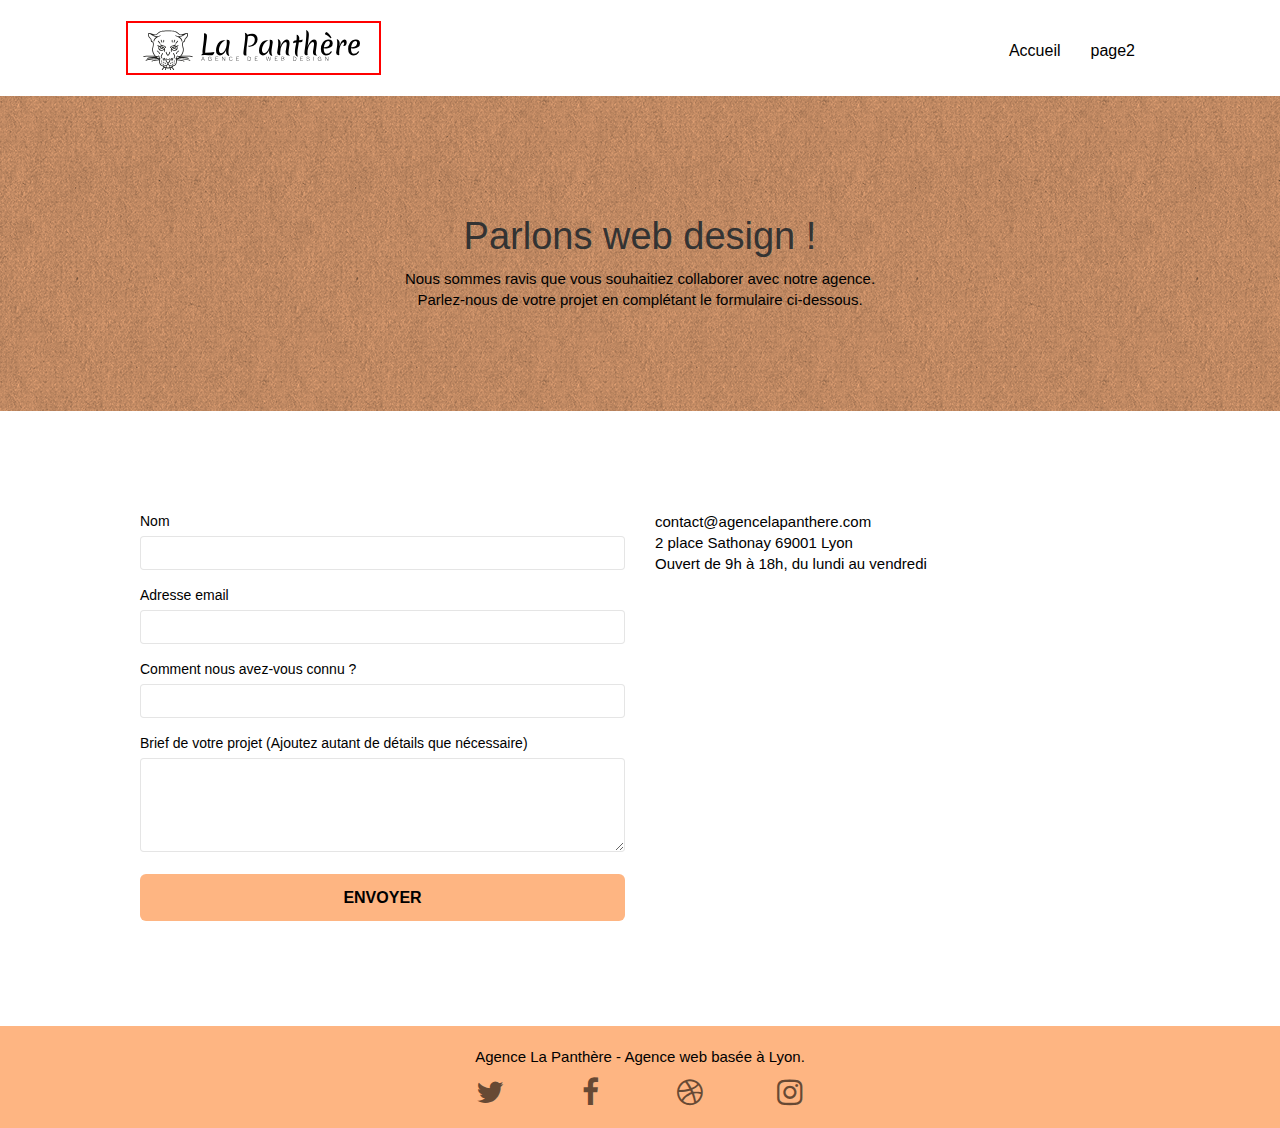
==== page2.html @ 397fa2ea "change" ====
<!doctype html>
<html lang="fr">
<head>
    <meta charset="utf-8">
    <meta name="keywords" content="seo, google, site web, site internet, agence design lyon, agence design, agence design,agence design,agence design,agence design,agence design,agence design,agence design,agence design">
    <meta name="description" content="L'agence La Panthère est une agence de web design qui aide les entreprises a devenir attractives et visibles sur Internet, Nous souhaitons aider les entreprises de la région Lyonnaise à se développer et à connaître le succès">
    <meta name="viewport" content="width=device-width, initial-scale=1.0, viewport-fit=cover">
    <link rel="shortcut icon" type="image/png" href="favicon.jpg">
    
	<link rel="stylesheet" type="text/css" href="./css/bootstrap.css">
	<link rel="stylesheet" type="text/css" href="style.css">
	<link rel="stylesheet" type="text/css" href="./css/font-awesome.css">
	<link rel="stylesheet" type="text/css" href="./css/et-line.css">
	
    
	<script src="./js/jquery-2.1.0.js" defer></script>
	<script src="./js/bootstrap.js" defer></script>
	<script src="./js/blocs.js" defer></script>
	<script src="./js/jqBootstrapValidation.js" defer></script>
	<script src="./js/formHandler.js" defer></script>
    <title>La panthère - agence de web design page 2</title>

    
<!-- Analytics -->
 
<!-- Analytics END -->
    
</head>
<body>
<!-- Principal conteneur -->
<div class="page-container">
    
<!-- bloc-0 -->
<header class="bloc bgc-white l-bloc ">
	<div class="container bloc-sm">
		<nav class="navbar row">
			<div class="navbar-header">
				<a class="navbar-brand" href="la-panthere.html"><img src="img/agence-la-panthere-monochrome.svg" alt="Logo titre, la panthère agence de web design" height="40" /></a>
				<button id="nav-toggle" type="button" class="ui-navbar-toggle navbar-toggle" data-toggle="collapse" data-target=".navbar-1">
					<span class="sr-only">Toggle navigation</span><span class="icon-bar"></span><span class="icon-bar"></span><span class="icon-bar"></span>
				</button>
			</div>
			<div class="collapse navbar-collapse navbar-1 special-dropdown-nav">
				<ul class="site-navigation nav navbar-nav">
					<li>
						<a href="index.html">Accueil</a>
					</li>
					<li>
						<a href="page2.html">page2</a>
					</li>
				</ul>
			</div>
		</nav>
	</div>
</header>
<!-- bloc-0 END -->

<!-- bloc-6 -->
<section class="bloc bg-dots-bg bg-repeat bgc-atomic-tangerine d-bloc bloc-bg-texture texture-paper" id="bloc-6" aria-label="Bannière titre">
	<div class="container bloc-lg">
		<div class="row">
			<div class="col-sm-12">
				<h1 class="text-center hero-bloc-text black">
					Parlons web design !
				</h1>
				<p class="text-center mg-lg black tight-width-whitespace">
					Nous sommes ravis que vous souhaitiez collaborer avec notre agence.<br>
					Parlez-nous de votre projet en complétant le formulaire ci-dessous.
				</p>
			</div>
		</div>
	</div>
</section>
<!-- bloc-6 END -->

<!-- bloc-7 -->
<main class="bloc bgc-white l-bloc">
	<div class="container bloc-lg">
		<div class="row">
			<div class="col-sm-6">
				<form id="form_1" name="form_1">
					<div class="form-group">
						<label for="name">
							Nom
						</label>
						<input aria-label="Nom" name="name" id="name" class="form-control" type="text" required />
					</div>
					<div class="form-group">
						<label for="email">
							Adresse email
						</label>
						<input aria-label="e-mail" name="email" id="email" class="form-control" type="email" required />
					</div>
					<div class="form-group">
						<label for="input_504">
							Comment nous avez-vous connu ?
						</label>
						<input aria-label="comment nous avez-vous connu ?" name="input_504" id="input_504" class="form-control" type="text" required />
					</div>
					<div class="form-group">
						<label for="message">
							Brief de votre projet (Ajoutez autant de détails que nécessaire)<br>
						</label><textarea aria-label="Brief de votre projet" name="message" id="message" class="form-control" rows="4" cols="50" required></textarea>
					</div> 
					<button class="bloc-button btn btn-lg btn-block cta-hero btn-atomic-tangerine" type="submit">
						Envoyer
					</button>
				</form>
			</div>
			<div class="col-sm-6">
				<p>
					contact@agencelapanthere.com<br>2 place Sathonay 69001 Lyon<br>Ouvert de 9h à 18h, du lundi au vendredi<br>
				</p>
			</div>
		</div>
	</div>
</main>
<!-- bloc-7 END -->

<!-- ScrollToTop Button -->
<a class="bloc-button btn btn-d scrollToTop" onclick="scrollToTarget('1')"><span class="fa fa-chevron-up"></span></a>
<!-- ScrollToTop Button END-->


<!-- Footer - bloc-8 -->
<footer class="bloc bgc-atomic-tangerine d-bloc">
	<div class="container bloc-sm">
		<div class="row">
			<div class="col-sm-12">
				<p class="text-center">
					Agence La Panthère - Agence web basée à Lyon.<br>
				</p>
				<div class="row row-no-gutters social">
					<div class="col-sm-3">
						<div class="text-center">
							<a aria-label="Icône Twitter" class="social" href="https://twitter.com/"><span class="fa fa-twitter icon-md"></span></a>
						</div>
					</div>
					<div class="col-sm-3">
						<div class="text-center">
							<a aria-label="Icône Facebook" class="social" href="https://fr-fr.facebook.com/"><span class="fa fa-facebook icon-md"></span></a>
						</div>
					</div>
					<div class="col-sm-3">
						<div class="text-center">
							<a aria-label="Icône Dribble" class="social" href="https://dribbble.com/"><span class="fa fa-dribbble icon-md"></span></a>
						</div>
					</div>
					<div class="col-sm-3">
						<div class="text-center">
							<a aria-label="Icône Instagram" class="social" href="https://www.instagram.com/"><span class="fa fa-instagram icon-md"></span></a>
						</div>
					</div>
				</div>
			</div>
		</div>
	</div>
</footer>
<!-- Footer - bloc-8 END -->

</div>
<!-- Principal conteneur END -->
    

</body>
</html>
---- style.css ----
body {
    margin: 0;
    padding: 0;
    background: #FFF;
    overflow-x: hidden;
    -webkit-font-smoothing: antialiased;
    -moz-osx-font-smoothing: grayscale;
}

a,
button {
    transition: all .3s ease-in-out;
    outline: none!important;
}
button:focus,
a:focus {
    text-decoration: underline;
    cursor: pointer;
    border: 4px solid red;
}

.psize{
    font-size: 22px;
    color: red;
    width: 350px;
    margin: auto;
    letter-spacing: -1px;
    line-height: 25px;
}

.pthin{
    font-size: 17px;
    width: 350px;
    margin: auto;
    font-weight: 200;
}

a,
button {
    transition: all .3s ease-in-out;
    outline: none!important;
}
button:focus,
a:focus {
    text-decoration: underline;
    cursor: pointer;
    border: 4px solid red;
}

.psize{
    font-size: 22px;
    color: red;
    width: 350px;
    margin: auto;
    letter-spacing: -1px;
    line-height: 25px;
}

.pthin{
    font-size: 17px;
    width: 350px;
    margin: auto;
    font-weight: 200;
}

a,
button {
    transition: all .3s ease-in-out;
    outline: none!important;
}

a:hover {
    text-decoration: none;
    cursor: pointer;
}

#page-loading-blocs-notifaction {
    position: fixed;
    top: 0;
    bottom: 0;
    width: 100%;
    z-index: 100000;
    background: #FFFFFF url("img/pageload-spinner.gif") no-repeat center center;
}

.bloc {
    width: 100%;
    clear: both;
    background: 50% 50% no-repeat;
    padding: 0 50px;
    -webkit-background-size: cover;
    -moz-background-size: cover;
    -o-background-size: cover;
    background-size: cover;
    position: relative;
}

.bloc .container {
    padding-left: 0;
    padding-right: 0;
}

.bloc-lg {
    padding: 100px 50px;
}

.bloc-md {
    padding: 50px;
}

.bloc-sm {
    padding: 20px 50px;
}

.bg-center,
.bg-l-edge,
.bg-r-edge,
.bg-t-edge,
.bg-b-edge,
.bg-tl-edge,
.bg-bl-edge,
.bg-tr-edge,
.bg-br-edge,
.bg-repeat {
    -webkit-background-size: auto!important;
    -moz-background-size: auto!important;
    -o-background-size: auto!important;
    background-size: auto!important;
}

.bg-repeat {
    background: repeat;
}

.bg-t-edge {
    background: top no-repeat;
}

.bloc-bg-texture::before {
    content: "";
    background-size: 2px 2px;
    position: absolute;
    top: 0;
    bottom: 0;
    left: 0;
    right: 0;
}

.texture-paper::before {
    background: url("img/texture-paper.png");
    background-size: 280px 280px;
}

.b-parallax {
    background-attachment: fixed;
}

.d-bloc {
    color: rgba(0, 69, 124, 1);
}

.d-bloc button:hover {
    color: rgba(255, 255, 255, .9);
}

.d-bloc .icon-round,
.d-bloc .icon-square,
.d-bloc .icon-rounded,
.d-bloc .icon-semi-rounded-a,
.d-bloc .icon-semi-rounded-b {
    border-color: rgba(255, 255, 255, .9);
}

.d-bloc .divider-h span {
    border-color: rgba(255, 255, 255, .2);
}

.d-bloc .a-btn,
.d-bloc .navbar a,
.d-bloc .navbar-brand,
.d-bloc a .icon-sm,
.d-bloc a .icon-md,
.d-bloc a .icon-lg,
.d-bloc a .icon-xl,
.d-bloc h1 a,
.d-bloc h2 a,
.d-bloc h3 a,
.d-bloc h4 a,
.d-bloc h5 a,
.d-bloc h6 a,
.d-bloc p a {
    color: rgba(0, 0, 0, .6);
}

.d-bloc .a-btn:hover,
.d-bloc .navbar a:hover,
.d-bloc .navbar-brand:hover,
.d-bloc a:hover .icon-sm,
.d-bloc a:hover .icon-md,
.d-bloc a:hover .icon-lg,
.d-bloc a:hover .icon-xl,
.d-bloc h1 a:hover,
.d-bloc h2 a:hover,
.d-bloc h3 a:hover,
.d-bloc h4 a:hover,
.d-bloc h5 a:hover,
.d-bloc h6 a:hover,
.d-bloc p a:hover {
    color: rgba(255, 255, 255, 1);
}

.d-bloc .navbar-toggle .icon-bar {
    background: rgba(255, 255, 255, 1);
}

.d-bloc .btn-wire,
.d-bloc .btn-wire:hover {
    color: rgba(255, 255, 255, 1);
    border-color: rgba(255, 255, 255, 1);
}

.d-bloc .panel {
    color: rgba(0, 0, 0, .5);
}

.d-bloc .panel button:hover {
    color: rgba(0, 0, 0, .7);
}

.d-bloc .panel icon {
    border-color: rgba(0, 0, 0, .7);
}

.d-bloc .panel .divider-h span {
    border-color: rgba(0, 0, 0, .1);
}

.d-bloc .panel .a-btn {
    color: rgba(0, 0, 0, .6);
}

.d-bloc .panel .a-btn:hover {
    color: rgba(0, 0, 0, 1);
}

.d-bloc .panel .btn-wire,
.d-bloc .panel .btn-wire:hover {
    color: rgba(0, 0, 0, .7);
    border-color: rgba(0, 0, 0, .3);
}

.d-bloc .panel,
.l-bloc {
    color: rgba(0, 0, 0, .5);
}

.d-bloc .panel button:hover,
.l-bloc button:hover {
    color: rgba(0, 0, 0, .7);
}

.l-bloc .icon-round,
.l-bloc .icon-square,
.l-bloc .icon-rounded,
.l-bloc .icon-semi-rounded-a,
.l-bloc .icon-semi-rounded-b {
    border-color: rgba(0, 0, 0, .7);
}

.d-bloc .panel .divider-h span,
.l-bloc .divider-h span {
    border-color: rgba(0, 0, 0, .1);
}

.d-bloc .panel .a-btn,
.l-bloc .a-btn,
.l-bloc .navbar a,
.l-bloc .navbar-brand,
.l-bloc a .icon-sm,
.l-bloc a .icon-md,
.l-bloc a .icon-lg,
.l-bloc a .icon-xl,
.l-bloc h1 a,
.l-bloc h2 a,
.l-bloc h3 a,
.l-bloc h4 a,
.l-bloc h5 a,
.l-bloc h6 a,
.l-bloc p a {
    color: rgba(0, 0, 0, .6);
}

.d-bloc .panel .a-btn:hover,
.l-bloc .a-btn:hover,
.l-bloc .navbar a:hover,
.l-bloc .navbar-brand:hover,
.l-bloc a:hover .icon-sm,
.l-bloc a:hover .icon-md,
.l-bloc a:hover .icon-lg,
.l-bloc a:hover .icon-xl,
.l-bloc h1 a:hover,
.l-bloc h2 a:hover,
.l-bloc h3 a:hover,
.l-bloc h4 a:hover,
.l-bloc h5 a:hover,
.l-bloc h6 a:hover,
.l-bloc p a:hover {
    color: rgba(0, 0, 0, 1);
}

.l-bloc .navbar-toggle .icon-bar {
    color: rgba(0, 0, 0, .6);
}

.d-bloc .panel .btn-wire,
.d-bloc .panel .btn-wire:hover,
.l-bloc .btn-wire,
.l-bloc .btn-wire:hover {
    color: rgba(0, 0, 0, .7);
    border-color: rgba(0, 0, 0, .3);
}

.voffset {
    margin-top: 30px;
}

.voffset-lg {
    margin-top: 80px;
}

.row-no-gutters {
    margin-right: 0;
    margin-left: 0;
}

.row.row-no-gutters > [class^="col-"],
.row.row-no-gutters > [class*=" col-"] {
    padding-right: 0;
    padding-left: 0;
}

#bloc-1-hero h1 {
    font-size: 32px;
}

.navbar {
    margin-bottom: 0;
    z-index: 1;
}

.navbar-brand {
    height: 54px;
    width: 255px;
    padding: 3px 15px;
    font-size: 25px;
    font-weight: normal;
    font-weight: 600;
    line-height: 44px;
    border: 2px solid red;
}

.navbar-brand img {
    max-height: 200px;
    margin: 0 5px 0 0;
    display: inline;
}

.navbar-brand img[src$=svg] {
    min-width: 100px;
}

.nav-center .navbar-brand img {
    margin: 0;
}

.navbar .nav {
    padding-top: 2px;
    margin-right: -16px;
    float: right;
    z-index: 1;
}

.nav > li {
    float: left;
    margin-top: 4px;
    font-size: 16px;
}

.navbar-nav .open .dropdown-menu > li > a {
    text-align: inherit;
}

.nav > li a:hover,
.nav > li a:focus {
    background: transparent;
}

.navbar-toggle {
    margin: 10px 10px 0 0;
    border: 0px;
}

.navbar-toggle:hover {
    background: transparent!important;
}

.navbar-toggle .icon-bar {
    background-color: rgba(0, 0, 0, .5);
    width: 26px;
}

.nav-invert .navbar .nav {
    float: left;
}

.nav-invert .navbar-header,
.nav-invert .navbar-brand {
    float: right;
    position: relative;
    z-index: 2;
}

@media (min-width: 768px) {
    .site-navigation {
        position: absolute;
        top: 50%;
        right: 20px;
        transform: translate(0, -50%);
        -webkit-transform: translateY(-50%);
    }
    .nav > li .dropdown-menu a,
    .nav > li .dropdown-menu a:hover {
        color: #484848;
    }
    .nav-invert .site-navigation {
        left: 0;
        right: 0;
    }
    .nav-center {
        text-align: center;
    }
    .nav-center .navbar-header {
        width: 100%;
    }
    .nav-center .navbar-header,
    .nav-center .navbar-brand,
    .nav-center .nav > li {
        float: none;
        display: inline-block;
    }
    .nav-center .site-navigation {
        position: relative;
        width: 100%;
        right: 0;
        margin-right: 0px;
        margin-top: 20px;
    }
    .nav-center.mini-nav .navbar-toggle {
        float: none;
        margin: 10px auto 0;
    }
}

.nav > li > .dropdown a {
    background: none!important;
    display: block;
    padding: 14px 15px;
}

nav .caret {
    margin: 0 5px;
}

.dropdown-menu .dropdown-menu {
    top: -8px;
    left: 100%;
}

.dropdown-menu .dropmenu-flow-right {
    top: 100%;
    left: 0;
    margin-left: -1px;
    border-top-left-radius: 0;
    border-top-right-radius: 0;
}

.dropdown-menu .dropdown span {
    border: 4px solid black;
    border-top-color: transparent;
    border-right-color: transparent;
    border-bottom-color: transparent;
    margin: 6px -5px 0 0!important;
    float: right;
}

.mg-md {
    margin-top: 10px;
    margin-bottom: 20px;
}

.mg-lg {
    margin-top: 10px;
    margin-bottom: 40px;
}

.btn {
    margin: 0 5px 5px 0;
}

.btn.pull-right {
    margin: 0 0 5px 5px;
}

.btn-d,
.btn-d:hover,
.btn-d:focus {
    color: #FFF;
    background: rgba(0, 0, 0, .3);
}

button {
    outline: none!important;
}

.btn-rd {
    border-radius: 40px;
}

.btn-clean {
    border: 1px solid rgba(0, 0, 0, .08);
    border-bottom-color: rgba(0, 0, 0, .1);
    text-shadow: 0 1px 0 rgba(0, 0, 1, .1);
    box-shadow: 0 1px 3px rgba(0, 0, 1, .25), inset 0 1px 0 0 rgba(255, 255, 255, .15);
}

.icon-md {
    font-size: 30px!important;
}

.icon-lg {
    font-size: 60px!important;
}

.sm-shadow {
    text-shadow: 0 1px 2px rgba(0, 0, 0, .3);
}

.panel-sq,
.panel-sq .panel-heading,
.panel-sq .panel-footer {
    border-radius: 0;
}

.panel-rd {
    border-radius: 30px;
}

.panel-rd .panel-heading {
    border-radius: 29px 29px 0 0;
}

.panel-rd .panel-footer {
    border-radius: 0 0 29px 29px;
}

.form-control {
    border-color: rgba(0, 0, 0, .1);
    box-shadow: none;
}

.scrollToTop {
    width: 40px;
    height: 40px;
    position: fixed;
    bottom: 20px;
    right: 20px;
    opacity: 0;
    z-index: 500;
    transition: all .3s ease-in-out;
}

.scrollToTop span {
    margin-top: 6px;
}

.showScrollTop {
    font-size: 14px;
    opacity: 1;
}

a[data-lightbox] {
    position: relative;
    display: block;
    text-align: center;
}

a[data-lightbox]:hover::before {
    content: "+";
    font-family: "HelveticaNeue-Light", "Helvetica Neue Light", "Helvetica Neue", Helvetica, Arial;
    font-size: 32px;
    width: 50px;
    height: 50px;
    margin-left: -25px;
    border-radius: 50%;
    background: rgba(0, 0, 0, .6);
    color: #FFF;
    font-weight: 100;
    z-index: 1;
    position: absolute;
    top: 50%;
    transform: translateY(-50%);
    -webkit-transform: translateY(-50%);
}

a[data-lightbox]:hover img {
    opacity: 0.6;
    -webkit-animation-fill-mode: none;
    animation-fill-mode: none;
}

#lightbox-modal {
    display: flex;
    align-items: center;
}

#lightbox-modal .modal-dialog {
    width: 90%;
    max-width: 900px;
    margin: 0 auto 0;
}

#lightbox-modal .modal-dialog img {
    max-height: 90vh;
    margin: 0 auto;
}

.lightbox-caption {
    padding: 20px;
    color: #FFF;
    background: rgba(0, 0, 0, .5);
    position: absolute;
    left: 15px;
    right: 15px;
    bottom: 5px;
}

.close-lightbox {
    color: #FFF;
    font-size: 30px;
    position: absolute;
    top: 20px;
    right: 20px;
    z-index: 20;
    background: rgba(0, 0, 0, .5);
    border: none;
    line-height: 30px;
    padding: 0 9px 5px;
    opacity: 0.3;
}

.close-lightbox:hover,
.next-lightbox:hover,
.prev-lightbox:hover {
    opacity: 1.0;
    color: #FFF;
}

.next-lightbox,
.prev-lightbox {
    font-size: 20px;
    color: rgba(255, 255, 255, .9);
    background: rgba(0, 0, 0, .5);
    transition: all .2s ease-in-out;
    position: absolute;
    top: 45%;
    z-index: 1;
    opacity: 0.4;
}

.next-lightbox {
    padding: 6px 8px 1px 13px;
    right: 25px;
}

.prev-lightbox {
    padding: 6px 13px 1px 10px;
    left: 25px;
}

.snapshot-lb .modal-body {
    padding-bottom: 45px;
}

.snapshot-lb .lightbox-caption {
    padding: 0;
    color: rgba(0, 0, 0, .5);
    background: none;
}

h1,
h2,
h3,
h4,
h5,
h6,
p,
label,
.btn,
a {
    font-family: "helvetica";
    font-weight: 400;
    color: #000000!important;
}

.container {
    max-width: 1000px;
}

.hero-bloc-text {
    font-size: 38px;
}

.hero-bloc-text-sub {
    font-size: 36px;
}

.statement-bloc-text {
    line-height: 26px;
    font-style: italic;
    font-size: 20px;
    text-align: center;
    font-weight: lighter;
    max-width: 520px;
    margin: auto;
}

p {
    font-size: 15px;
}

.tight-width-whitespace {
    max-width: 600px;
    margin: auto;
}

.h1 {
    font-size: 20px;
    font-family: "Open Sans";
}

.cta-hero {
    margin-top: 22px;
    color: #FFFFFF!important;
    text-transform: uppercase;
    padding: 12px 28px 12px 28px;
    font-size: 16px;
    font-weight: 700;
}

.social {
    max-width: 400px;
    margin: auto;
}

h2 {
    font-size: 22px;
    line-height: 1.4em;
}

h3 {
    font-size: 15px;
    text-transform: uppercase;
    font-weight: 700;
    color: #333333!important;
}

.med-width-whitespace {
    max-width: 800px;
    margin: auto;
    box-shadow: 0px 0px 0px #000000;
}

h1 {
    color: #333333!important;
}

h4 {
    color: #333333!important;
}

.icons {
    margin-bottom: 14px;
    margin-top: 24px;
}

.white {
    color: #FFFFFF!important;
}

.portfolio-thumb {
    height: 270px;
    width: 270px;
    border: 2px solid red;
    margin-bottom: 24px;
}

.portfolio-row {
    margin-bottom: 44px;
    margin-top: 50px;
}

.avatar {
    box-shadow: 0px 4px 9px rgba(0, 0, 0, 0.3);
}

.black-background {
    background-color: rgba(0, 0, 0, 0.7);
    padding: 40px 40px 40px 40px;
}

.bold-link {
    font-weight: 900;
    text-decoration: underline!important;
}

.bgc-white {
    background-color: #FFFFFF;
}

.bgc-dark-slate-blue {
    background-color: #364577;
}

.bgc-atomic-tangerine {
    background-color: #FEB582;
}

.tc-white {
    color: #FEB582!important;
}

.btn-atomic-tangerine {
    background: #FEB582;
    color: #000000!important;
}

.btn-atomic-tangerine:hover {
    background: #c27956!important;
    color: #000000!important;
}

.ltc-white {
    color: #FFFFFF!important;
}

.ltc-white:hover {
    color: #cccccc!important;
}

.ltc-atomic-tangerine {
    color: #F3976C!important;
}

.ltc-atomic-tangerine:hover {
    color: #c27956!important;
}

.icon-dark-slate-blue {
    color: #364577!important;
    border-color: #364577!important;
}

.bg-dots-bg {
    background-image: url("img/dots-bg.png");
}

.bg-lines-h2-bg {
    background-image: url("img/lines-h2-bg.png");
}

.bg-banniere {
    background-image: url("img/agence-la-panthere.avif");
}

.bg-presentation {
    background-image: url("img/image-de-presentation.avif");
}

@media (max-width: 1024px) {
    .bloc {
        padding-left: 20px;
        padding-right: 20px;
    }
    .bloc.full-width-bloc,
    .bloc-tile-2.full-width-bloc .container,
    .bloc-tile-3.full-width-bloc .container,
    .bloc-tile-4.full-width-bloc .container {
        padding-left: 0;
        padding-right: 0;
    }
}

@media (max-width: 992px) and (min-width: 768px) {
    .navbar .nav {
        max-width: 80%
    }
    .nav-center.navbar .nav {
        max-width: 100%
    }
}

@media only screen and (min-width: 768px) and (max-width: 1024px) and (orientation: landscape) {
    .b-parallax {
        background-attachment: scroll;
    }
}

@media only screen and (min-width: 1024px) and (max-width: 1366px) and (-webkit-min-device-pixel-ratio: 1.5) {
    .b-parallax {
        background-attachment: scroll;
    }
}

@media (max-width: 991px) {
    .container {
        width: 100%;
    }
    .b-parallax {
        background-attachment: scroll;
    }
    .page-container,
    #hero-bloc {
        overflow-x: hidden;
        position: relative;
    }
    
    .bloc-group,
    .bloc-group .bloc {
        display: block;
        width: 100%;
    }
    .bloc-fill-screen .fill-bloc-top-edge,
    .bloc-fill-screen .fill-bloc-bottom-edge {
        padding: 0 20px;
    }
}

@media (max-width: 767px) {
    .page-container {
        overflow-x: hidden;
        position: relative;
    }
    h1,
    h2,
    h3,
    h4,
    h5,
    h6,
    p,
    #disqus_thread {
        padding-left: 10px!important;
        padding-right: 10px!important;
    }
    .b-parallax {
        background-attachment: scroll;
    }
    .navbar .nav {
        padding-top: 0;
        border-top: 1px solid rgba(0, 0, 0, .2);
        float: none!important;
    }
    .navbar.row {
        margin-left: 0;
        margin-right: 0;
    }
    .site-navigation {
        position: inherit;
        transform: none;
        -webkit-transform: none;
        -ms-transform: none;
    }
    .nav > li {
        margin-top: 0;
        border-bottom: 1px solid rgba(0, 0, 0, .1);
        background: rgba(0, 0, 0, .05);
        text-align: left;
        padding-left: 15px;
        width: 100%;
    }
    .nav > li:hover {
        background: rgba(0, 0, 0, .08);
    }
    .dropdown .dropdown a .caret {
        float: none;
        margin: 5px 0 0 10px!important;
        border: 4px solid black;
        border-bottom-color: transparent;
        border-right-color: transparent;
        border-left-color: transparent;
    }
    #hero-bloc .navbar .nav {
        background: rgba(0, 0, 0, .8);
    }
    #hero-bloc .navbar .nav a {
        color: rgba(255, 255, 255, .6);
    }
    .hero {
        padding: 50px 0;
    }
    .hero-nav {
        left: -1px;
        right: -1px;
    }
    .navbar-collapse {
        padding: 0;
        overflow-x: hidden;
        -webkit-box-shadow: none;
        box-shadow: none;
    }
    .navbar-brand img {
        max-height: 40px;
        width: auto;
    }
    .nav-invert .navbar-header {
        float: none;
        width: 100%;
    }
    .nav-invert .navbar-toggle {
        float: left;
        margin-left: 10px;
    }
    .bloc {
        padding-left: 0;
        padding-right: 0;
    }
    .bloc-xxl,
    .bloc-xl,
    .bloc-lg {
        padding: 40px 0;
    }
    .bloc-sm,
    .bloc-md {
        padding-left: 0;
        padding-right: 0;
    }
    .bloc-tile-2 .container,
    .bloc-tile-3 .container,
    .bloc-tile-4 .container,
    .bloc-fill-screen .fill-bloc-top-edge,
    .bloc-fill-screen .fill-bloc-bottom-edge {
        padding-left: 0;
        padding-right: 0;
    }
    .a-block {
        padding: 0 10px;
    }
    .btn-dwn {
        display: none;
    }
    .voffset {
        margin-top: 5px;
    }
    .voffset-md {
        margin-top: 20px;
    }
    .voffset-lg {
        margin-top: 30px;
    }
    form {
        padding: 5px;
    }
    .close-lightbox {
        display: inline-block;
    }
    .blocsapp-device-iphone5 {
        background-size: 216px 425px;
        padding-top: 60px;
        width: 216px;
        height: 425px;
    }
    .blocsapp-device-iphone5 img {
        width: 180px;
        height: 320px;
    }
}

@media (max-width: 400px) {
    .bloc {
        padding-left: 0;
        padding-right: 0;
    }
}

@media (max-width: 767px) {
    .bloc-mob-center-text {
        text-align: center;
    }
}
---- css/et-line.css ----
@font-face {
    font-family: et-line;
    src: url(../fonts/et-line.eot);
    src: url(../fonts/et-line.eot?#iefix) format('embedded-opentype'), url(../fonts/et-line.woff) format('woff'), url(../fonts/et-line.ttf) format('truetype'), url(../fonts/et-line.svg#et-line) format('svg');
    font-weight: 400;
    font-style: normal
}

.et-icon-adjustments,
.et-icon-alarmclock,
.et-icon-anchor,
.et-icon-aperture,
.et-icon-attachment,
.et-icon-bargraph,
.et-icon-basket,
.et-icon-beaker,
.et-icon-bike,
.et-icon-book-open,
.et-icon-briefcase,
.et-icon-browser,
.et-icon-calendar,
.et-icon-camera,
.et-icon-caution,
.et-icon-chat,
.et-icon-circle-compass,
.et-icon-clipboard,
.et-icon-clock,
.et-icon-cloud,
.et-icon-compass,
.et-icon-desktop,
.et-icon-dial,
.et-icon-document,
.et-icon-documents,
.et-icon-download,
.et-icon-dribbble,
.et-icon-edit,
.et-icon-envelope,
.et-icon-expand,
.et-icon-facebook,
.et-icon-flag,
.et-icon-focus,
.et-icon-gears,
.et-icon-genius,
.et-icon-gift,
.et-icon-global,
.et-icon-globe,
.et-icon-googleplus,
.et-icon-grid,
.et-icon-happy,
.et-icon-hazardous,
.et-icon-heart,
.et-icon-hotairballoon,
.et-icon-hourglass,
.et-icon-key,
.et-icon-laptop,
.et-icon-layers,
.et-icon-lifesaver,
.et-icon-lightbulb,
.et-icon-linegraph,
.et-icon-linkedin,
.et-icon-lock,
.et-icon-magnifying-glass,
.et-icon-map,
.et-icon-map-pin,
.et-icon-megaphone,
.et-icon-mic,
.et-icon-mobile,
.et-icon-newspaper,
.et-icon-notebook,
.et-icon-paintbrush,
.et-icon-paperclip,
.et-icon-pencil,
.et-icon-phone,
.et-icon-picture,
.et-icon-pictures,
.et-icon-piechart,
.et-icon-presentation,
.et-icon-pricetags,
.et-icon-printer,
.et-icon-profile-female,
.et-icon-profile-male,
.et-icon-puzzle,
.et-icon-quote,
.et-icon-recycle,
.et-icon-refresh,
.et-icon-ribbon,
.et-icon-rss,
.et-icon-sad,
.et-icon-scissors,
.et-icon-scope,
.et-icon-search,
.et-icon-shield,
.et-icon-speedometer,
.et-icon-strategy,
.et-icon-streetsign,
.et-icon-tablet,
.et-icon-target,
.et-icon-telescope,
.et-icon-toolbox,
.et-icon-tools,
.et-icon-tools-2,
.et-icon-trophy,
.et-icon-tumblr,
.et-icon-twitter,
.et-icon-upload,
.et-icon-video,
.et-icon-wallet,
.et-icon-wine {
    font-family: et-line;
    speak: none;
    font-style: normal;
    font-weight: 400;
    font-variant: normal;
    text-transform: none;
    line-height: 1;
    -webkit-font-smoothing: antialiased;
    -moz-osx-font-smoothing: grayscale;
    display: inline-block
}

.et-icon-mobile:before {
    content: "\e000"
}

.et-icon-laptop:before {
    content: "\e001"
}

.et-icon-desktop:before {
    content: "\e002"
}

.et-icon-tablet:before {
    content: "\e003"
}

.et-icon-phone:before {
    content: "\e004"
}

.et-icon-document:before {
    content: "\e005"
}

.et-icon-documents:before {
    content: "\e006"
}

.et-icon-search:before {
    content: "\e007"
}

.et-icon-clipboard:before {
    content: "\e008"
}

.et-icon-newspaper:before {
    content: "\e009"
}

.et-icon-notebook:before {
    content: "\e00a"
}

.et-icon-book-open:before {
    content: "\e00b"
}

.et-icon-browser:before {
    content: "\e00c"
}

.et-icon-calendar:before {
    content: "\e00d"
}

.et-icon-presentation:before {
    content: "\e00e"
}

.et-icon-picture:before {
    content: "\e00f"
}

.et-icon-pictures:before {
    content: "\e010"
}

.et-icon-video:before {
    content: "\e011"
}

.et-icon-camera:before {
    content: "\e012"
}

.et-icon-printer:before {
    content: "\e013"
}

.et-icon-toolbox:before {
    content: "\e014"
}

.et-icon-briefcase:before {
    content: "\e015"
}

.et-icon-wallet:before {
    content: "\e016"
}

.et-icon-gift:before {
    content: "\e017"
}

.et-icon-bargraph:before {
    content: "\e018"
}

.et-icon-grid:before {
    content: "\e019"
}

.et-icon-expand:before {
    content: "\e01a"
}

.et-icon-focus:before {
    content: "\e01b"
}

.et-icon-edit:before {
    content: "\e01c"
}

.et-icon-adjustments:before {
    content: "\e01d"
}

.et-icon-ribbon:before {
    content: "\e01e"
}

.et-icon-hourglass:before {
    content: "\e01f"
}

.et-icon-lock:before {
    content: "\e020"
}

.et-icon-megaphone:before {
    content: "\e021"
}

.et-icon-shield:before {
    content: "\e022"
}

.et-icon-trophy:before {
    content: "\e023"
}

.et-icon-flag:before {
    content: "\e024"
}

.et-icon-map:before {
    content: "\e025"
}

.et-icon-puzzle:before {
    content: "\e026"
}

.et-icon-basket:before {
    content: "\e027"
}

.et-icon-envelope:before {
    content: "\e028"
}

.et-icon-streetsign:before {
    content: "\e029"
}

.et-icon-telescope:before {
    content: "\e02a"
}

.et-icon-gears:before {
    content: "\e02b"
}

.et-icon-key:before {
    content: "\e02c"
}

.et-icon-paperclip:before {
    content: "\e02d"
}

.et-icon-attachment:before {
    content: "\e02e"
}

.et-icon-pricetags:before {
    content: "\e02f"
}

.et-icon-lightbulb:before {
    content: "\e030"
}

.et-icon-layers:before {
    content: "\e031"
}

.et-icon-pencil:before {
    content: "\e032"
}

.et-icon-tools:before {
    content: "\e033"
}

.et-icon-tools-2:before {
    content: "\e034"
}

.et-icon-scissors:before {
    content: "\e035"
}

.et-icon-paintbrush:before {
    content: "\e036"
}

.et-icon-magnifying-glass:before {
    content: "\e037"
}

.et-icon-circle-compass:before {
    content: "\e038"
}

.et-icon-linegraph:before {
    content: "\e039"
}

.et-icon-mic:before {
    content: "\e03a"
}

.et-icon-strategy:before {
    content: "\e03b"
}

.et-icon-beaker:before {
    content: "\e03c"
}

.et-icon-caution:before {
    content: "\e03d"
}

.et-icon-recycle:before {
    content: "\e03e"
}

.et-icon-anchor:before {
    content: "\e03f"
}

.et-icon-profile-male:before {
    content: "\e040"
}

.et-icon-profile-female:before {
    content: "\e041"
}

.et-icon-bike:before {
    content: "\e042"
}

.et-icon-wine:before {
    content: "\e043"
}

.et-icon-hotairballoon:before {
    content: "\e044"
}

.et-icon-globe:before {
    content: "\e045"
}

.et-icon-genius:before {
    content: "\e046"
}

.et-icon-map-pin:before {
    content: "\e047"
}

.et-icon-dial:before {
    content: "\e048"
}

.et-icon-chat:before {
    content: "\e049"
}

.et-icon-heart:before {
    content: "\e04a"
}

.et-icon-cloud:before {
    content: "\e04b"
}

.et-icon-upload:before {
    content: "\e04c"
}

.et-icon-download:before {
    content: "\e04d"
}

.et-icon-target:before {
    content: "\e04e"
}

.et-icon-hazardous:before {
    content: "\e04f"
}

.et-icon-piechart:before {
    content: "\e050"
}

.et-icon-speedometer:before {
    content: "\e051"
}

.et-icon-global:before {
    content: "\e052"
}

.et-icon-compass:before {
    content: "\e053"
}

.et-icon-lifesaver:before {
    content: "\e054"
}

.et-icon-clock:before {
    content: "\e055"
}

.et-icon-aperture:before {
    content: "\e056"
}

.et-icon-quote:before {
    content: "\e057"
}

.et-icon-scope:before {
    content: "\e058"
}

.et-icon-alarmclock:before {
    content: "\e059"
}

.et-icon-refresh:before {
    content: "\e05a"
}

.et-icon-happy:before {
    content: "\e05b"
}

.et-icon-sad:before {
    content: "\e05c"
}

.et-icon-facebook:before {
    content: "\e05d"
}

.et-icon-twitter:before {
    content: "\e05e"
}

.et-icon-googleplus:before {
    content: "\e05f"
}

.et-icon-rss:before {
    content: "\e060"
}

.et-icon-tumblr:before {
    content: "\e061"
}

.et-icon-linkedin:before {
    content: "\e062"
}

.et-icon-dribbble:before {
    content: "\e063"
}
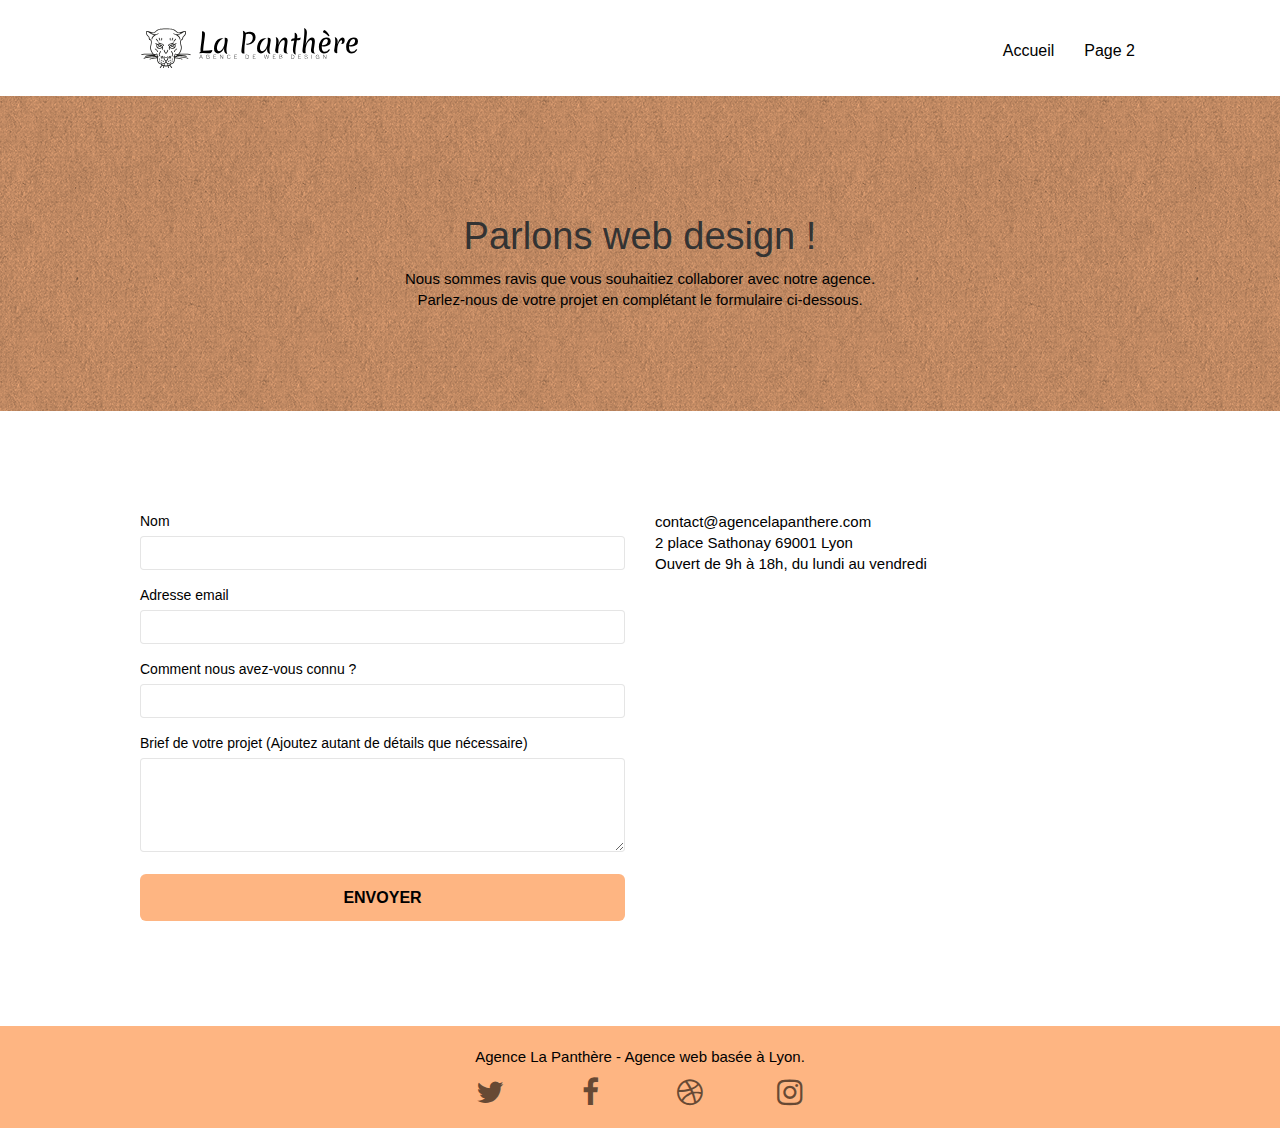
==== commit c7592012: "change" ====
--- a/page2.html
+++ b/page2.html
@@ -46,7 +46,7 @@
 						<a href="index.html">Accueil</a>
 					</li>
 					<li>
-						<a href="page2.html">page2</a>
+						<a href="page2.html">Page 2</a>
 					</li>
 				</ul>
 			</div>
--- a/style.css
+++ b/style.css
@@ -21,7 +21,6 @@
 
 .psize{
     font-size: 22px;
-    color: red;
     width: 350px;
     margin: auto;
     letter-spacing: -1px;
@@ -356,7 +355,6 @@
     font-weight: normal;
     font-weight: 600;
     line-height: 44px;
-    border: 2px solid red;
 }
 
 .navbar-brand img {
@@ -800,7 +798,6 @@
 .portfolio-thumb {
     height: 270px;
     width: 270px;
-    border: 2px solid red;
     margin-bottom: 24px;
 }
 
